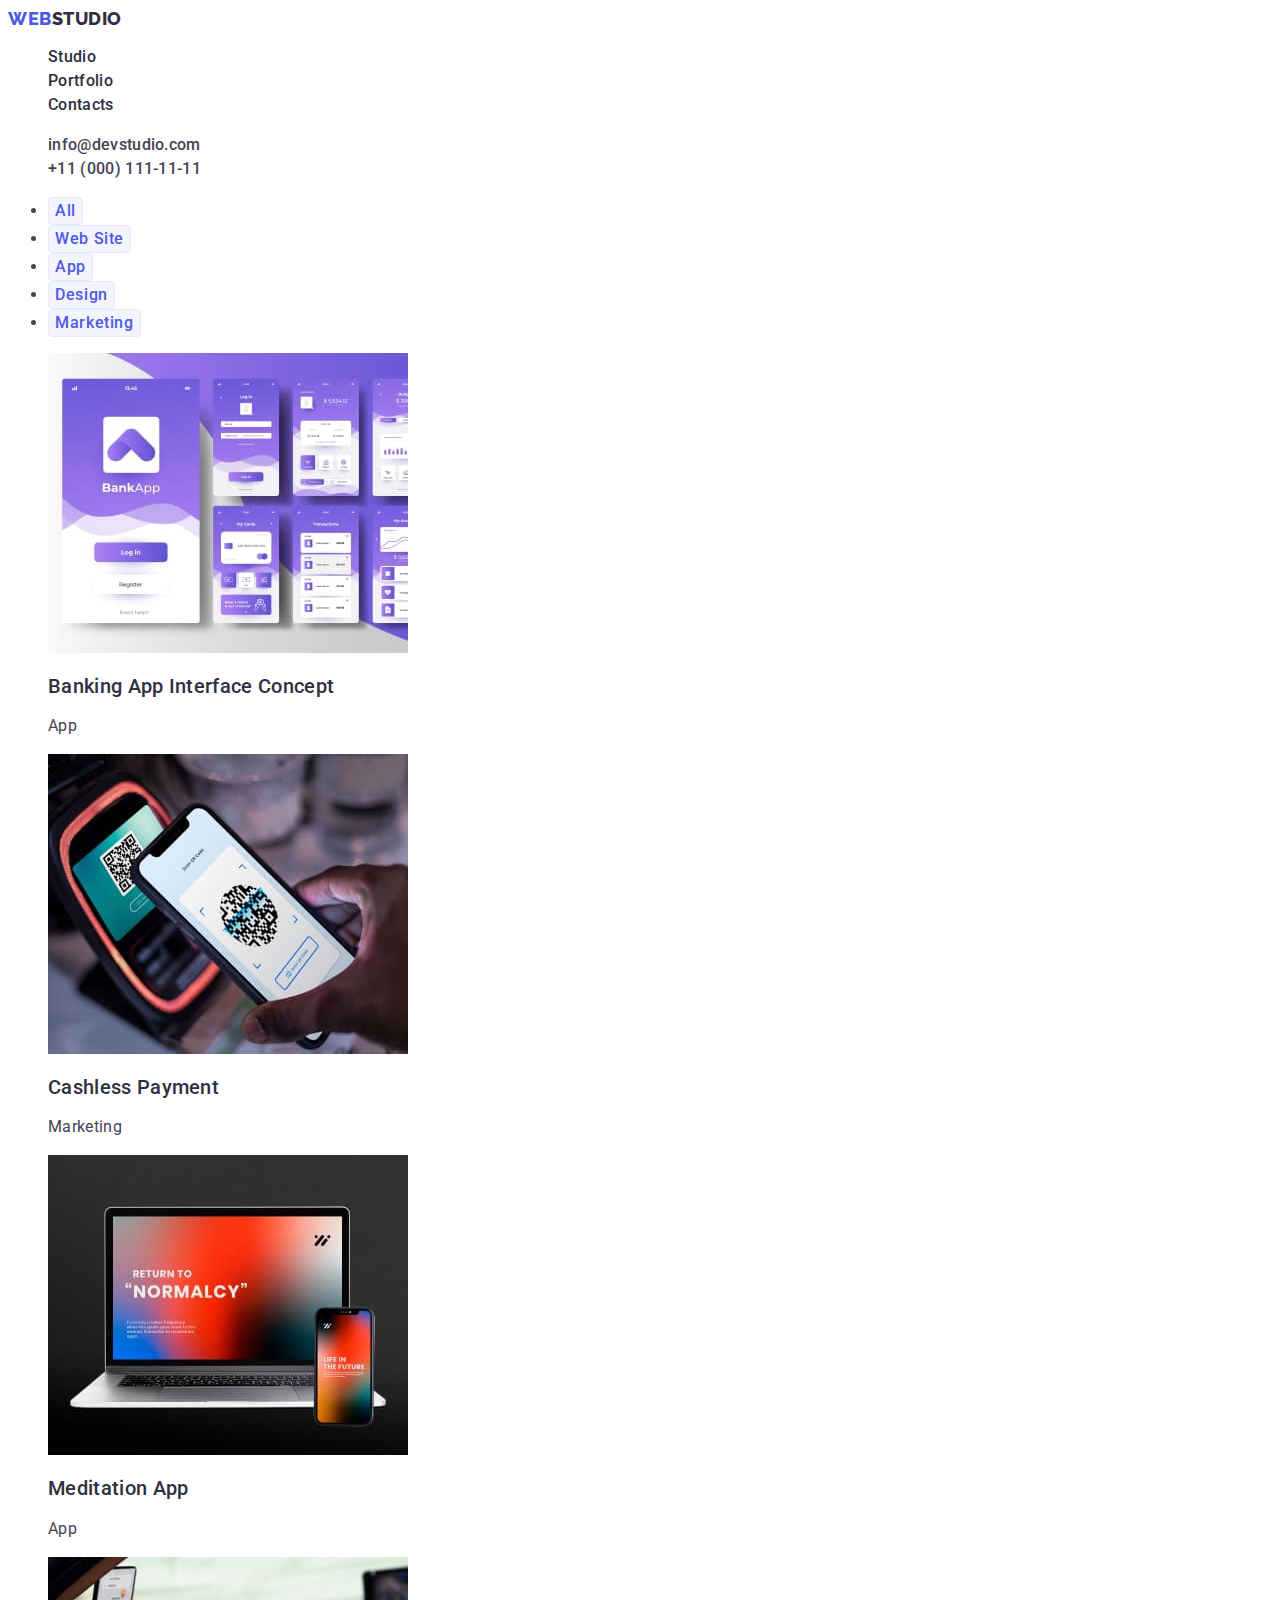
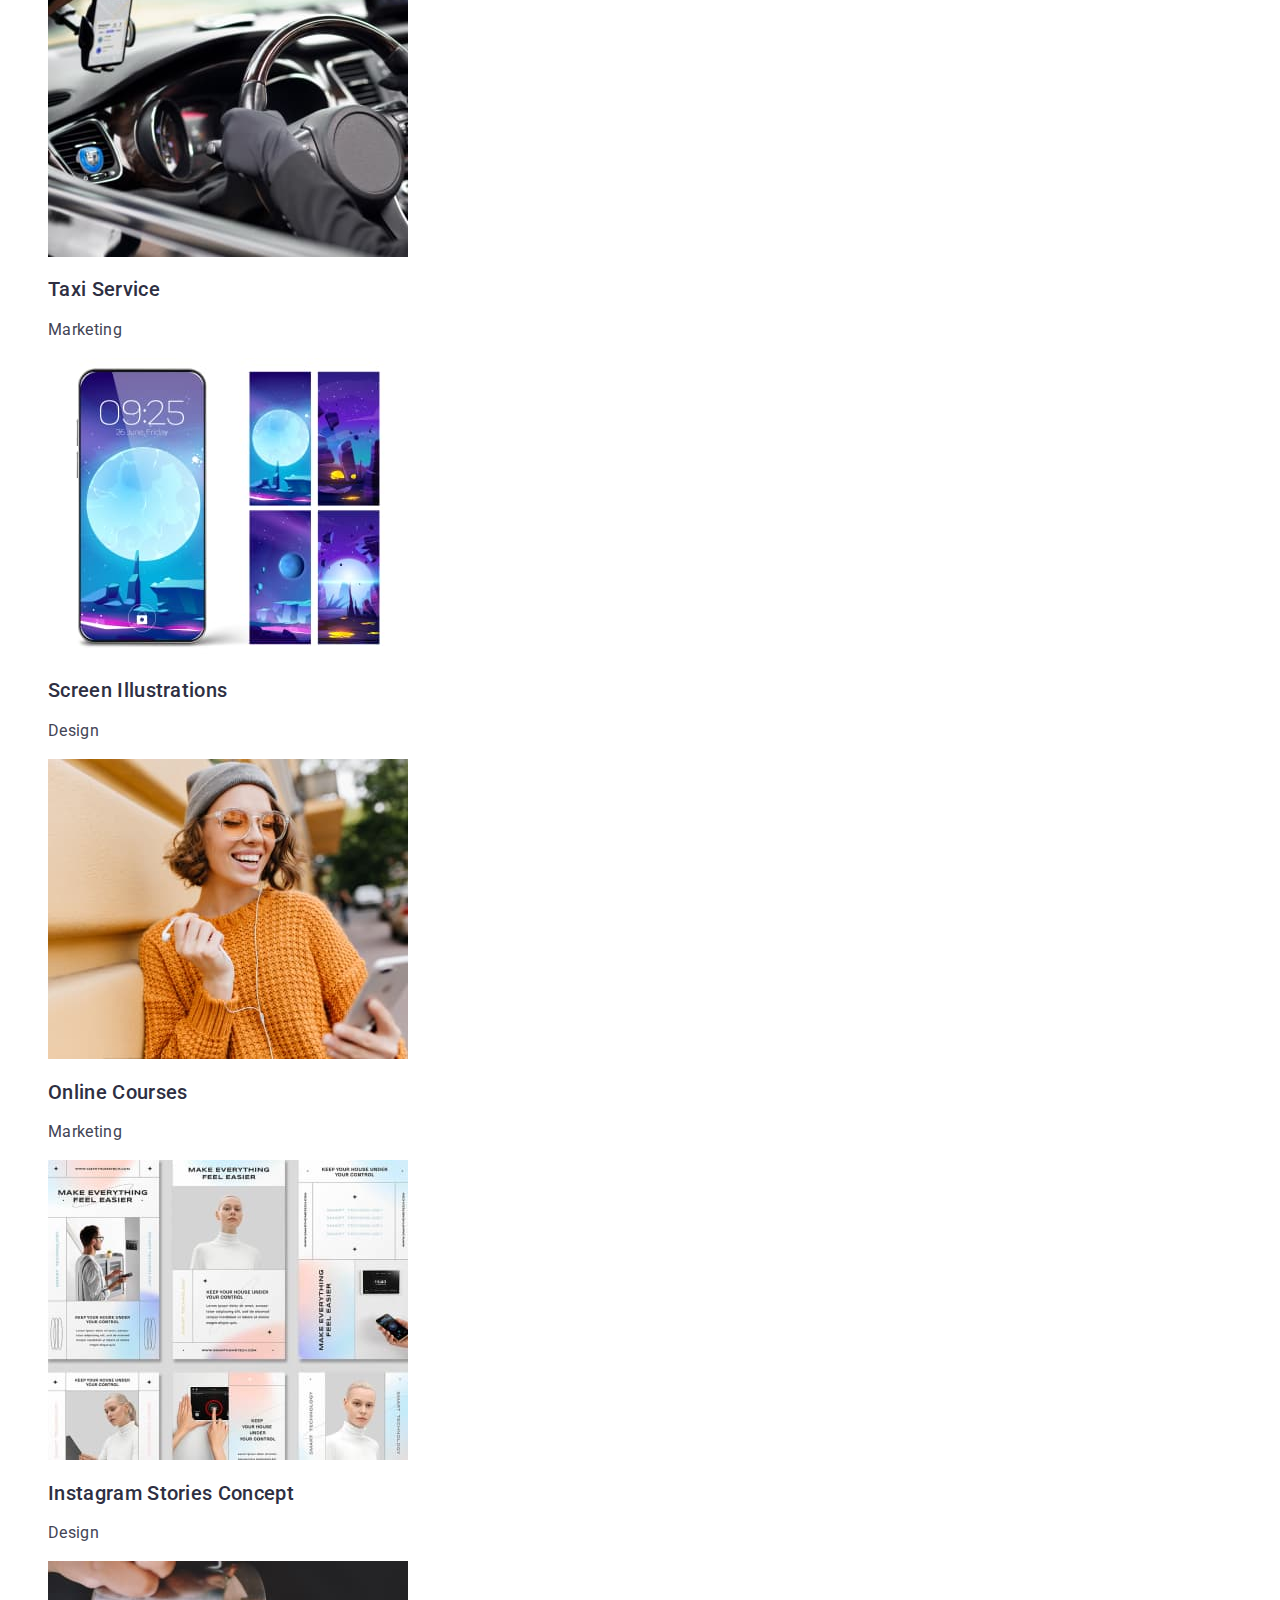
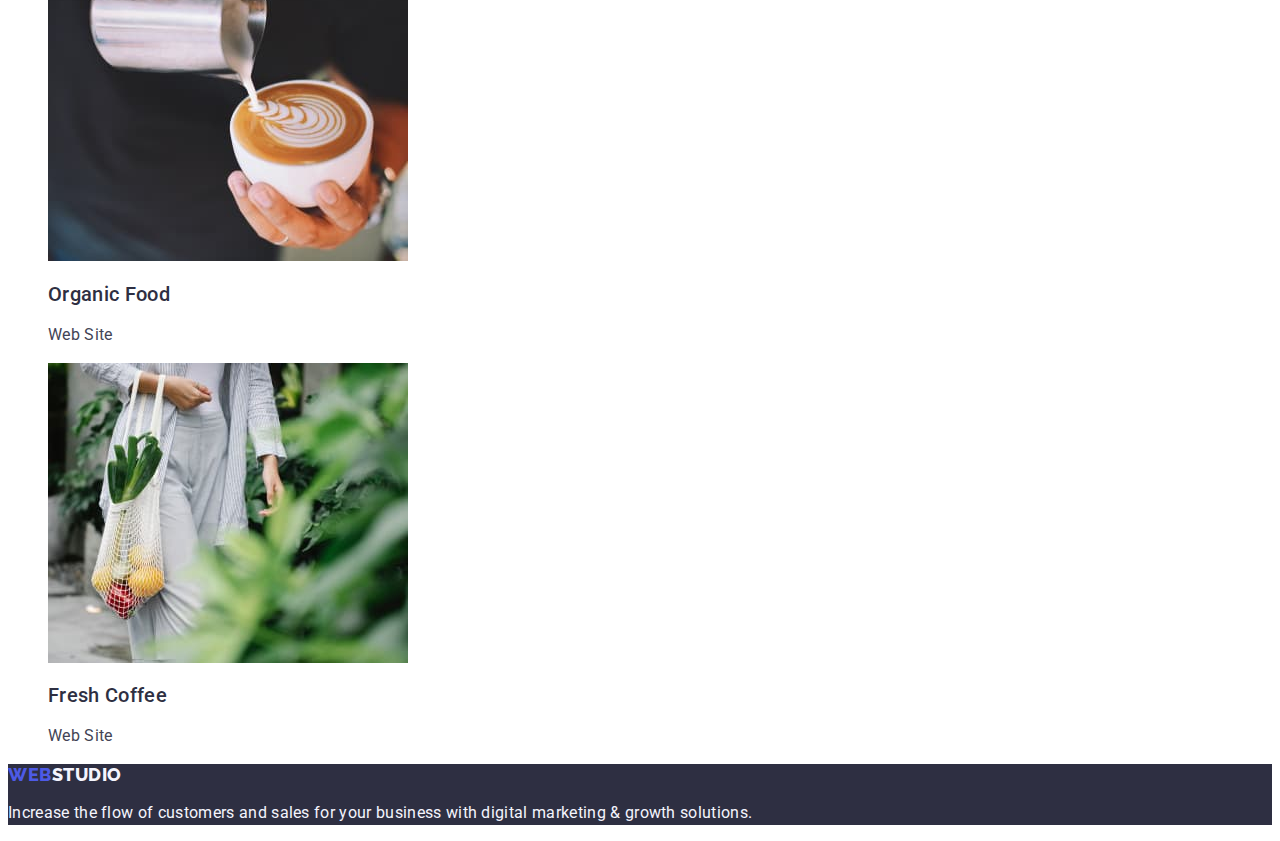
==== portfolio.html @ 150396f2 "portfolio" ====
<!DOCTYPE html>
<html lang="en">
  <head>
    <meta charset="UTF-8" />
    <meta http-equiv="X-UA-Compatible" content="IE=edge" />
    <meta name="viewport" content="width=device-width, initial-scale=1.0" />
    <link rel="stylesheet" href="./css/styles.css" />
    <link rel="preconnect" href="https://fonts.googleapis.com" />
    <link rel="preconnect" href="https://fonts.gstatic.com" crossorigin />
    <link
      href="https://fonts.googleapis.com/css2?family=Raleway:wght@800&family=Roboto:wght@400;500;700;900&display=swap"
      rel="stylesheet"
    />
    <title>Document</title>
  </head>
  <body>
    <!-- Header -->

    <header>
      <nav class="site-nav">
        <a href="./index.html" class="logo link"
          >Web<span class="logo-2">Studio</span></a
        >
        <ul class="list">
          <li>
            <a href="./index.html" class="link">Studio</a>
          </li>
          <li>
            <a href="./portfolio.html" class="link">Portfolio</a>
          </li>
          <li>
            <a href="" class="link">Contacts</a>
          </li>
        </ul>
      </nav>
      <address class="info">
        <ul class="list">
          <li>
            <a href="mailto:info@devstudio.com" class="link"
              >info@devstudio.com</a
            >
          </li>
          <li>
            <a href="tel:+110001111111" class="link">+11 (000) 111-11-11</a>
          </li>
        </ul>
      </address>
    </header>
    <main>
      <section>
        <h1 hidden>Our portfolio</h1>
        <ul class="filter">
          <li>
            <button class="btn" type="button">All</button>
          </li>
          <li>
            <button class="btn" type="button">Web Site</button>
          </li>
          <li>
            <button class="btn" type="button">App</button>
          </li>
          <li>
            <button class="btn" type="button">Design</button>
          </li>
          <li>
            <button class="btn" type="button">Marketing</button>
          </li>
        </ul>
        <ul class="list">
          <li>
            <img
              class="link"
              src="./images/portfolio/img1.jpg"
              alt="App"
              width="360"
            />
            <h2 class="title">Banking App Interface Concept</h2>
            <p class="text">App</p>
          </li>
          <li>
            <img
              class="link"
              src="./images/portfolio/img2.jpg"
              alt="Payment with phone"
              width="360"
            />
            <h2 class="title">Cashless Payment</h2>
            <p class="text">Marketing</p>
          </li>
          <li>
            <img
              class="link"
              src="./images/portfolio/img3.jpg"
              alt="Laptop"
              width="360"
            />
            <h2 class="title">Meditation App</h2>
            <p class="text">App</p>
          </li>
          <li>
            <img
              class="link"
              src="./images/portfolio/img4.jpg"
              alt="Driver place"
              width="360"
            />
            <h2 class="title">Taxi Service</h2>
            <p class="text">Marketing</p>
          </li>
          <li>
            <img
              class="link"
              src="./images/portfolio/img5.jpg"
              alt="Screen Illustrations"
              width="360"
            />
            <h2 class="title">Screen Illustrations</h2>
            <p class="text">Design</p>
          </li>
          <li>
            <img
              class="link"
              src="./images/portfolio/img6.jpg"
              alt="Girl"
              width="360"
            />
            <h2 class="title">Online Courses</h2>
            <p class="text">Marketing</p>
          </li>
          <li>
            <img
              class="link"
              src="./images/portfolio/img7.jpg"
              alt="Stories Concept"
              width="360"
            />
            <h2 class="title">Instagram Stories Concept</h2>
            <p class="text">Design</p>
          </li>
          <li>
            <img
              class="link"
              src="./images/portfolio/img8.jpg"
              alt="Foods"
              width="360"
            />
            <h2 class="title">Organic Food</h2>
            <p class="text">Web Site</p>
          </li>
          <li>
            <img
              class="link"
              src="./images/portfolio/img9.jpg"
              alt="Coffee"
              width="360"
            />
            <h2 class="title">Fresh Coffee</h2>
            <p class="text">Web Site</p>
          </li>
        </ul>
      </section>
    </main>

    <!-- Foot -->

    <footer class="footer">
      <a href="./index.html" class="logo link"
        >Web<span class="logo-2">Studio</span></a
      >
      <p class="text">
        Increase the flow of customers and sales for your business with digital
        marketing & growth solutions.
      </p>
    </footer>
  </body>
</html>
---- css/styles.css ----
/* Main colors */
:root {
    --primary-text-color: #434455;
    --title-text-color: #2E2F42;
    --links-text-color: #4D5AE5;
    --links-hover-color: #404BBF;
    --primary-white-color: #ffffff;
    --text-footer-color:#F4F4FD;
}


body { 
    background-color: var(--primary-white-color);
    color: var(--primary-text-color);

    font-family: Roboto, sans-serif;
    letter-spacing: 0.02em;
}

h1,h2,h3 {
    color: var(--title-text-color);
}



/* Header */
.list {
    list-style-type: none;
}

.link{
    text-decoration: none;
}

.logo {   
    font-family: 'Raleway',sans-serif;
    font-weight: 800;
    font-size: 18px;
    line-height: 1.17;
    text-transform: uppercase;
    letter-spacing: 0.03em;
    text-decoration: none;
    color: var(--links-text-color);
}

.logo-2 {
    color: var(--title-text-color);
} 

.list .link{
    color: var(--title-text-color);
    font-family: 'Roboto';
    font-weight: 500;
    font-size: 16px;
    line-height: 1.5;
}

.list .link:hover,
.list .link:focus{
    color: var(--links-hover-color);
}

.info {
    font-style: normal;
}

.info .link{
    color: var(--primary-text-color);
}

.info .link:hover,
.info .link:focus {
    color: var(--links-hover-color);
}

/* main */
/* Hero section 1*/
.hero {
    background-color: var(--title-text-color);
}

.hero-title {
    color: var(--primary-white-color);
    font-weight: 700;
    font-size: 56px;
    line-height: 1.07;
    text-align: center;
    letter-spacing: 0.02em;

}

.hero-btn {
    background-color: var(--links-text-color);
    color: var(--primary-white-color);
    font-family: inherit;
    font-weight: 500;
    font-size: 16px;
    line-height: 1.5;
    letter-spacing: 0.04em;
    cursor: pointer;
}

.hero-btn:hover,
.hero-btn:focus {
    background-color: var(--links-hover-color);
}

/* Sections */

.section-title{
    font-weight: 700;
    font-size: 36px;
    line-height: 1.11;
    text-align: center;
    text-transform: capitalize;
    letter-spacing: 0.02em;
}

.list .title {
    font-weight: 500;
    font-size: 20px;
    line-height: 1.2;
}
.list .text {
    /* font-weight: 400; */
    font-size: 16px;
    line-height: 1.5;
}
/* Advanteges */

.advant .title {
    letter-spacing: 0.02em;
}
/* Projectes */

.project .title{
    letter-spacing: 0.02em;
}
/* Team */
.team{
    background-color: var(--text-footer-color);
}

.team .title {
    text-align: center;
    letter-spacing: 0.02em;
}

.team .item {
    background-color: var(--primary-white-color);
}

.team .text {
    /* font-weight: 400; */
    text-align: center;
}

/* Footer */
.footer {
    background-color: var(--title-text-color);
    color: var(--text-footer-color);
    }

.footer .logo-2{
   color: var(--text-footer-color); 
}
.footer .text {
    /* font-weight: 400; */
    font-size: 16px;
    line-height: 1.5;
}

/* Portfolio */

.filter .btn {
    background-color: var(--text-footer-color);
    color: var(--links-text-color);
    font-family: inherit;
    font-weight: 500;
    font-size: 16px;
    line-height: 1.5;
    letter-spacing: 0.04em;
    border: 1px solid #E7E9FC;
    border-radius: 4px;
    cursor: pointer;
}

.filter .btn:hover,
.filter .btn:focus {
    background-color: var(--links-hover-color);
    color: var(--primary-white-color);
}

/* .portfolio-list .title {
    font-weight: 500;
    font-size: 20px;
    line-height: 1.2;
}

.portfolio-list .text {
    /* font-weight: 400;
    font-size: 16px;
    line-height: 1.5;
} */
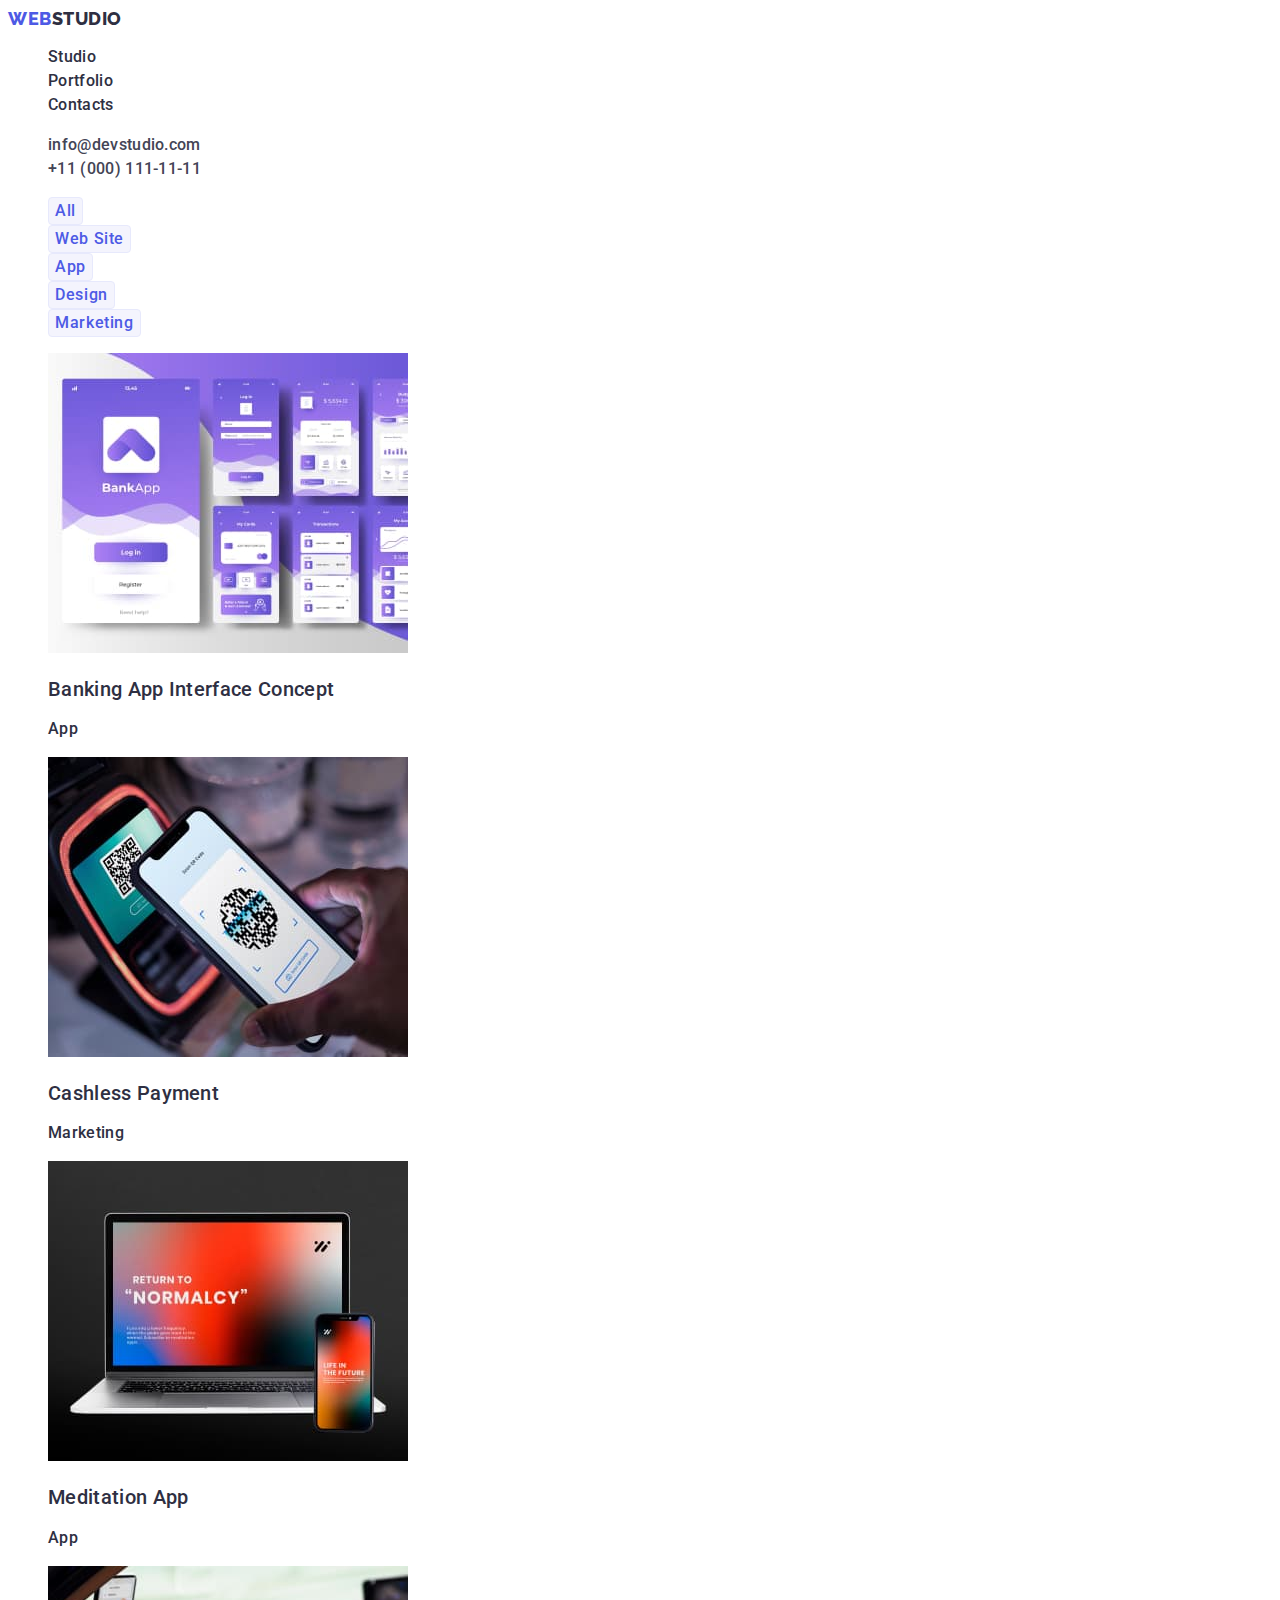
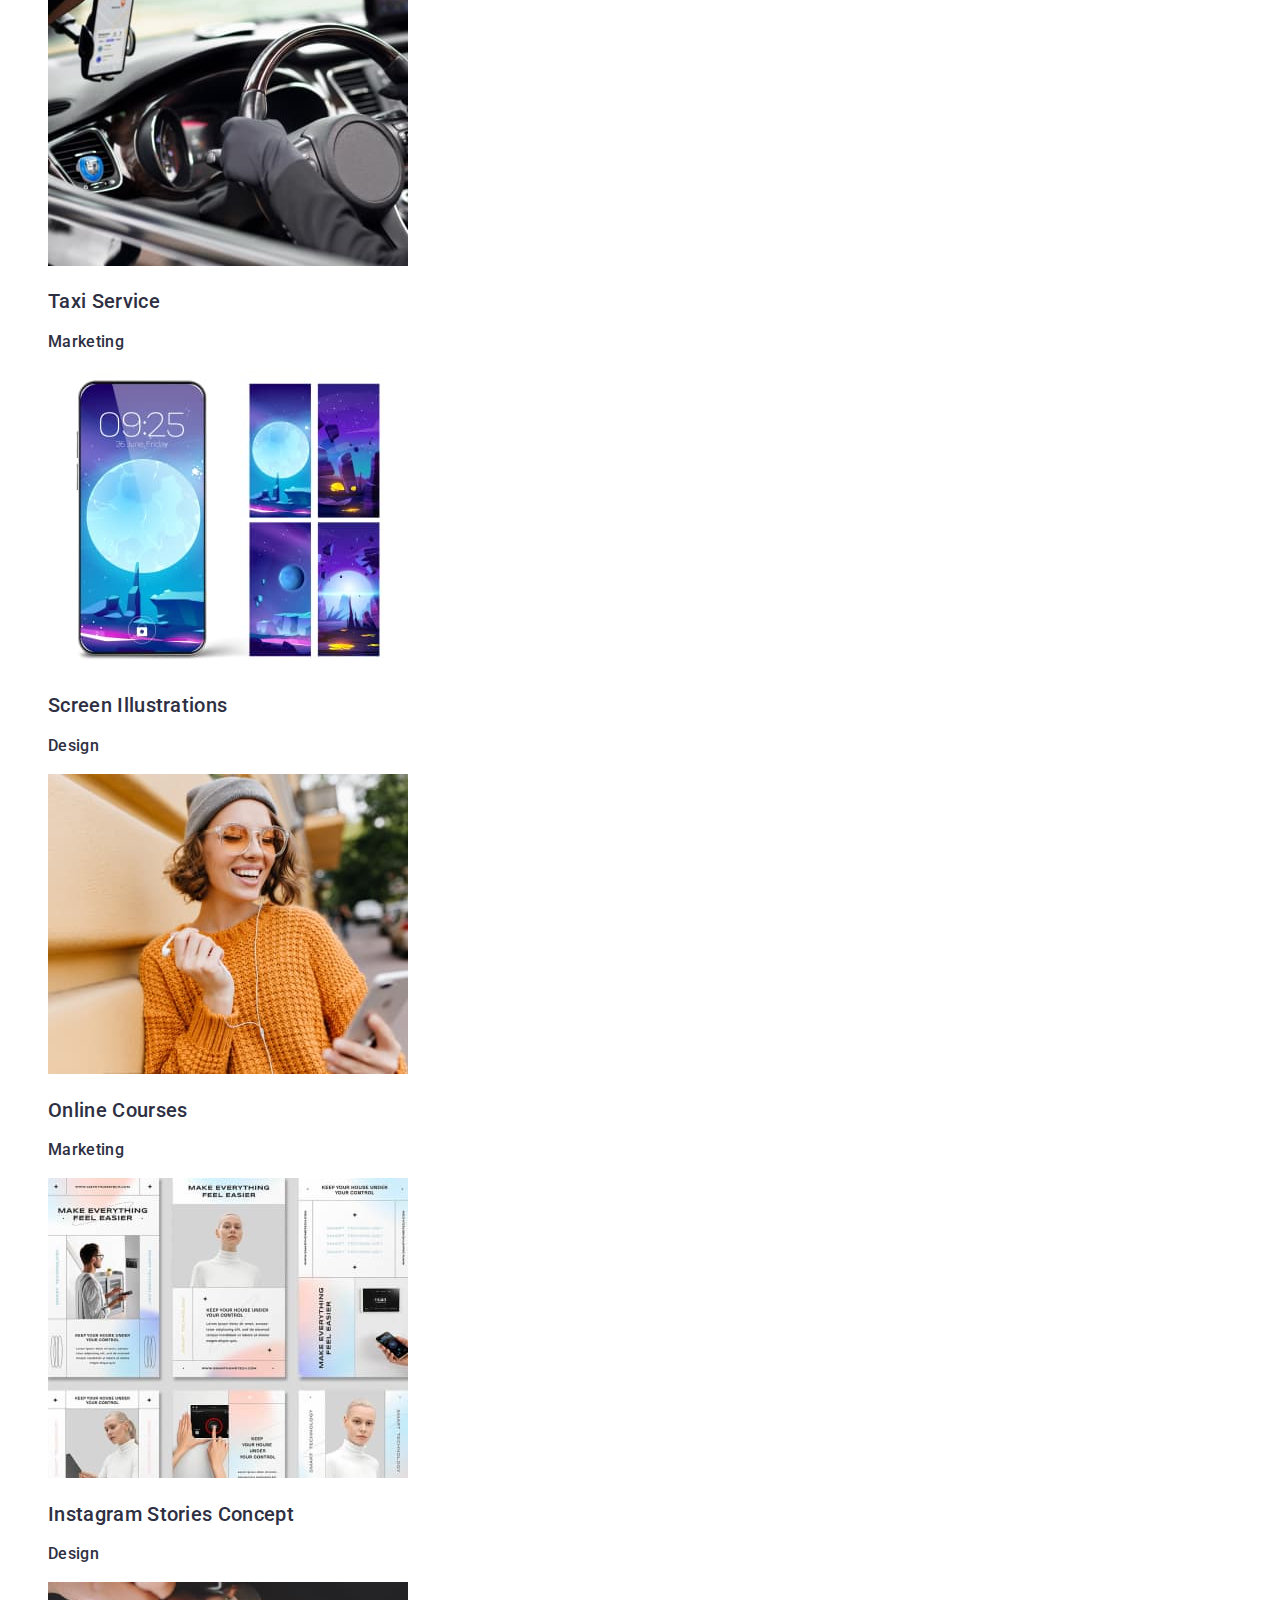
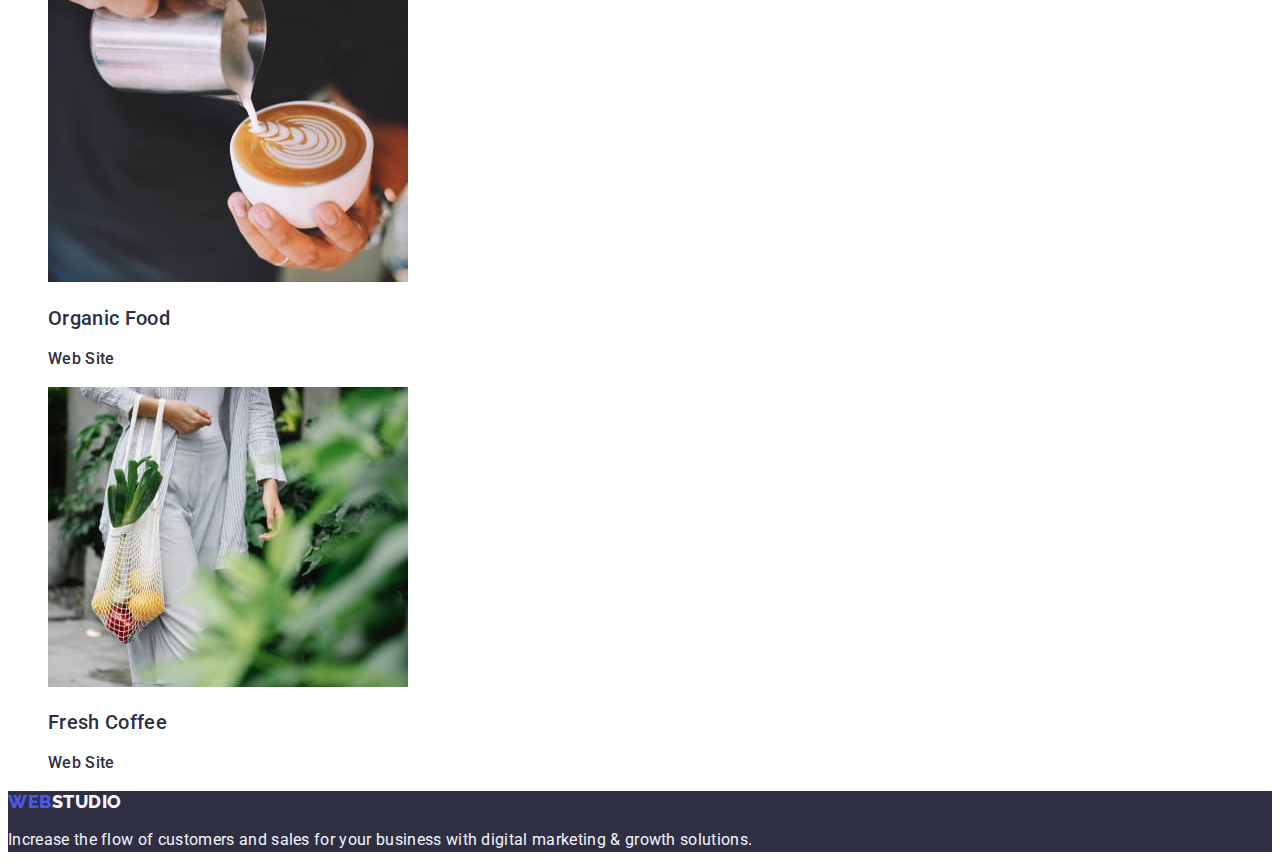
==== commit 5ea3ae31: "portfolio list2" ====
--- a/portfolio.html
+++ b/portfolio.html
@@ -49,7 +49,7 @@
     <main>
       <section>
         <h1 hidden>Our portfolio</h1>
-        <ul class="filter">
+        <ul class="list">
           <li>
             <button class="btn" type="button">All</button>
           </li>
@@ -67,19 +67,13 @@
           </li>
         </ul>
         <ul class="list">
-          <li>
-            <img
-              class="link"
-              src="./images/portfolio/img1.jpg"
-              alt="App"
-              width="360"
-            />
+          <li class="item link">
+            <img src="./images/portfolio/img1.jpg" alt="App" width="360" />
             <h2 class="title">Banking App Interface Concept</h2>
             <p class="text">App</p>
           </li>
-          <li>
+          <li class="item link">
             <img
-              class="link"
               src="./images/portfolio/img2.jpg"
               alt="Payment with phone"
               width="360"
@@ -87,19 +81,13 @@
             <h2 class="title">Cashless Payment</h2>
             <p class="text">Marketing</p>
           </li>
-          <li>
-            <img
-              class="link"
-              src="./images/portfolio/img3.jpg"
-              alt="Laptop"
-              width="360"
-            />
+          <li class="item link">
+            <img src="./images/portfolio/img3.jpg" alt="Laptop" width="360" />
             <h2 class="title">Meditation App</h2>
             <p class="text">App</p>
           </li>
-          <li>
+          <li class="item link">
             <img
-              class="link"
               src="./images/portfolio/img4.jpg"
               alt="Driver place"
               width="360"
@@ -107,9 +95,8 @@
             <h2 class="title">Taxi Service</h2>
             <p class="text">Marketing</p>
           </li>
-          <li>
+          <li class="item link">
             <img
-              class="link"
               src="./images/portfolio/img5.jpg"
               alt="Screen Illustrations"
               width="360"
@@ -117,19 +104,13 @@
             <h2 class="title">Screen Illustrations</h2>
             <p class="text">Design</p>
           </li>
-          <li>
-            <img
-              class="link"
-              src="./images/portfolio/img6.jpg"
-              alt="Girl"
-              width="360"
-            />
+          <li class="item link">
+            <img src="./images/portfolio/img6.jpg" alt="Girl" width="360" />
             <h2 class="title">Online Courses</h2>
             <p class="text">Marketing</p>
           </li>
-          <li>
+          <li class="item link">
             <img
-              class="link"
               src="./images/portfolio/img7.jpg"
               alt="Stories Concept"
               width="360"
@@ -137,23 +118,13 @@
             <h2 class="title">Instagram Stories Concept</h2>
             <p class="text">Design</p>
           </li>
-          <li>
-            <img
-              class="link"
-              src="./images/portfolio/img8.jpg"
-              alt="Foods"
-              width="360"
-            />
+          <li class="item link">
+            <img src="./images/portfolio/img8.jpg" alt="Foods" width="360" />
             <h2 class="title">Organic Food</h2>
             <p class="text">Web Site</p>
           </li>
-          <li>
-            <img
-              class="link"
-              src="./images/portfolio/img9.jpg"
-              alt="Coffee"
-              width="360"
-            />
+          <li class="item link">
+            <img src="./images/portfolio/img9.jpg" alt="Coffee" width="360" />
             <h2 class="title">Fresh Coffee</h2>
             <p class="text">Web Site</p>
           </li>
--- a/css/styles.css
+++ b/css/styles.css
@@ -172,7 +172,7 @@
 
 /* Portfolio */
 
-.filter .btn {
+.list .btn {
     background-color: var(--text-footer-color);
     color: var(--links-text-color);
     font-family: inherit;
@@ -185,8 +185,8 @@
     cursor: pointer;
 }
 
-.filter .btn:hover,
-.filter .btn:focus {
+.list .btn:hover,
+.list .btn:focus {
     background-color: var(--links-hover-color);
     color: var(--primary-white-color);
 }
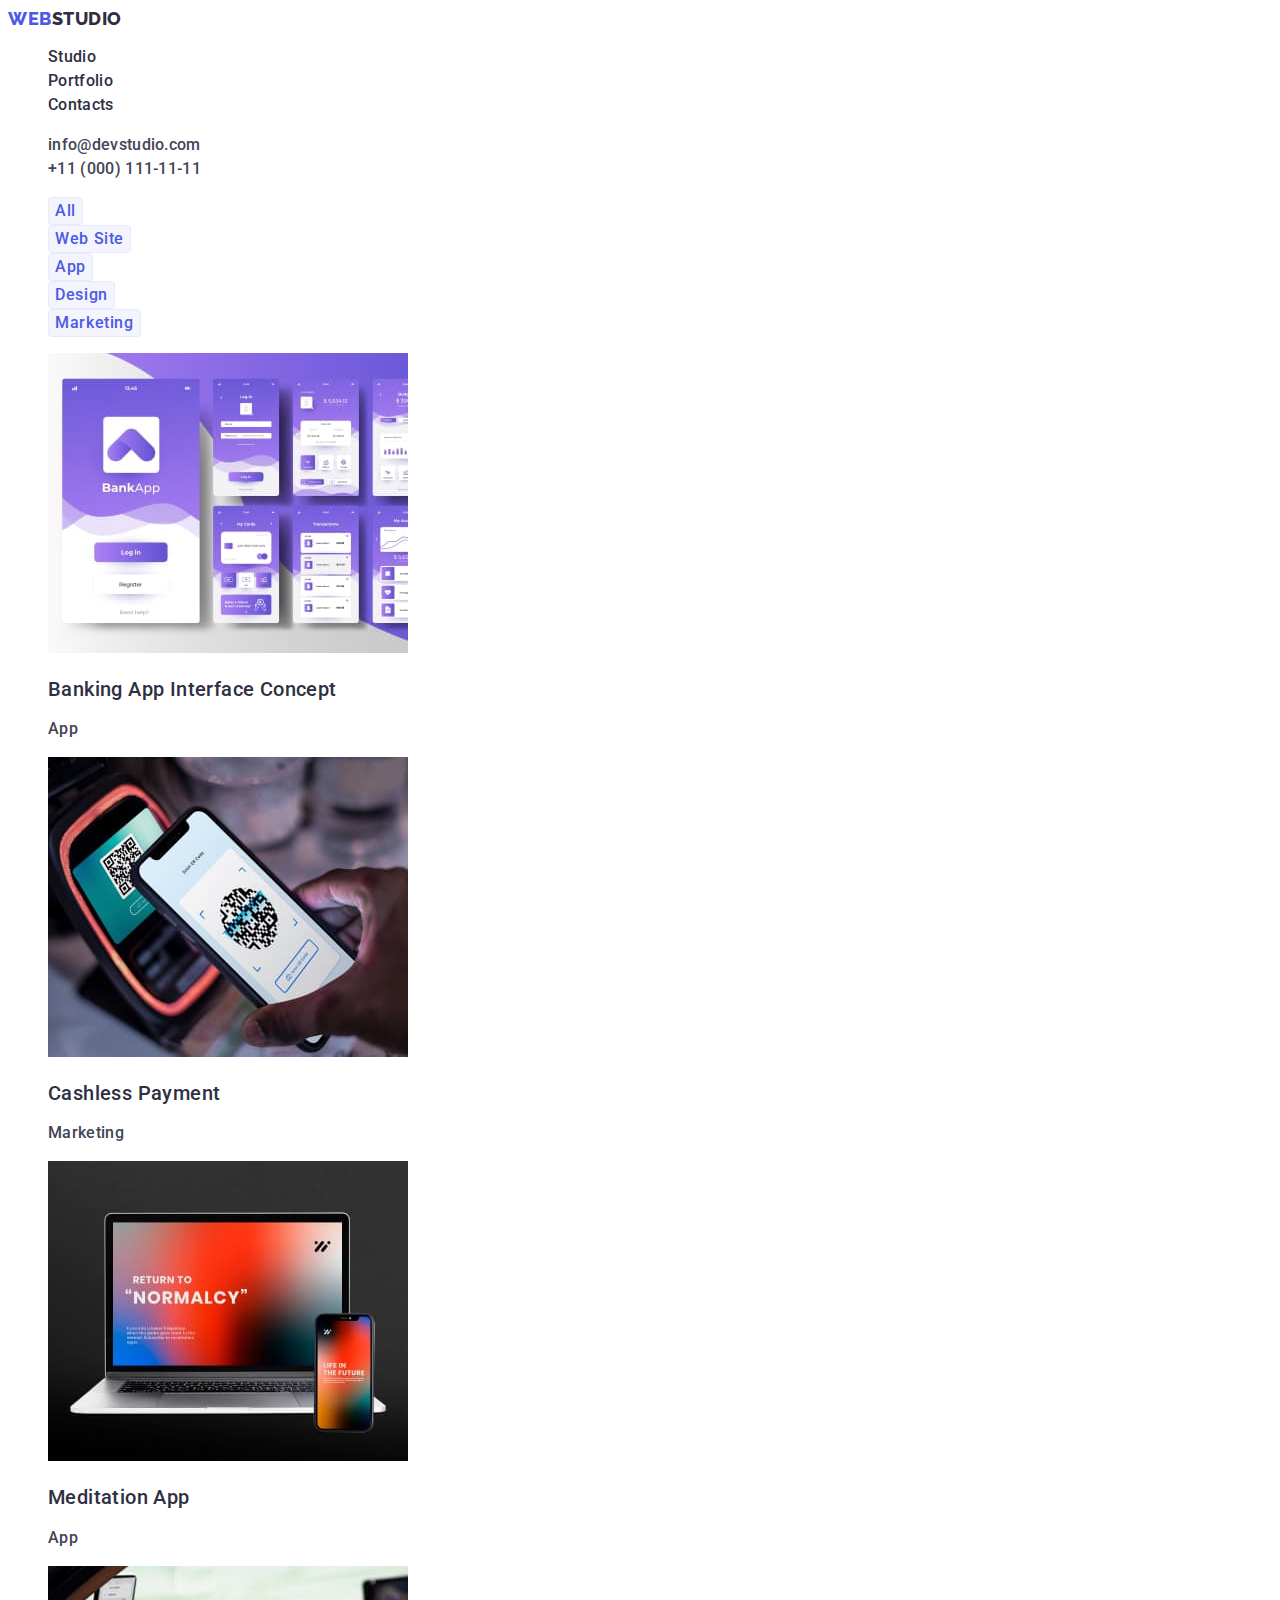
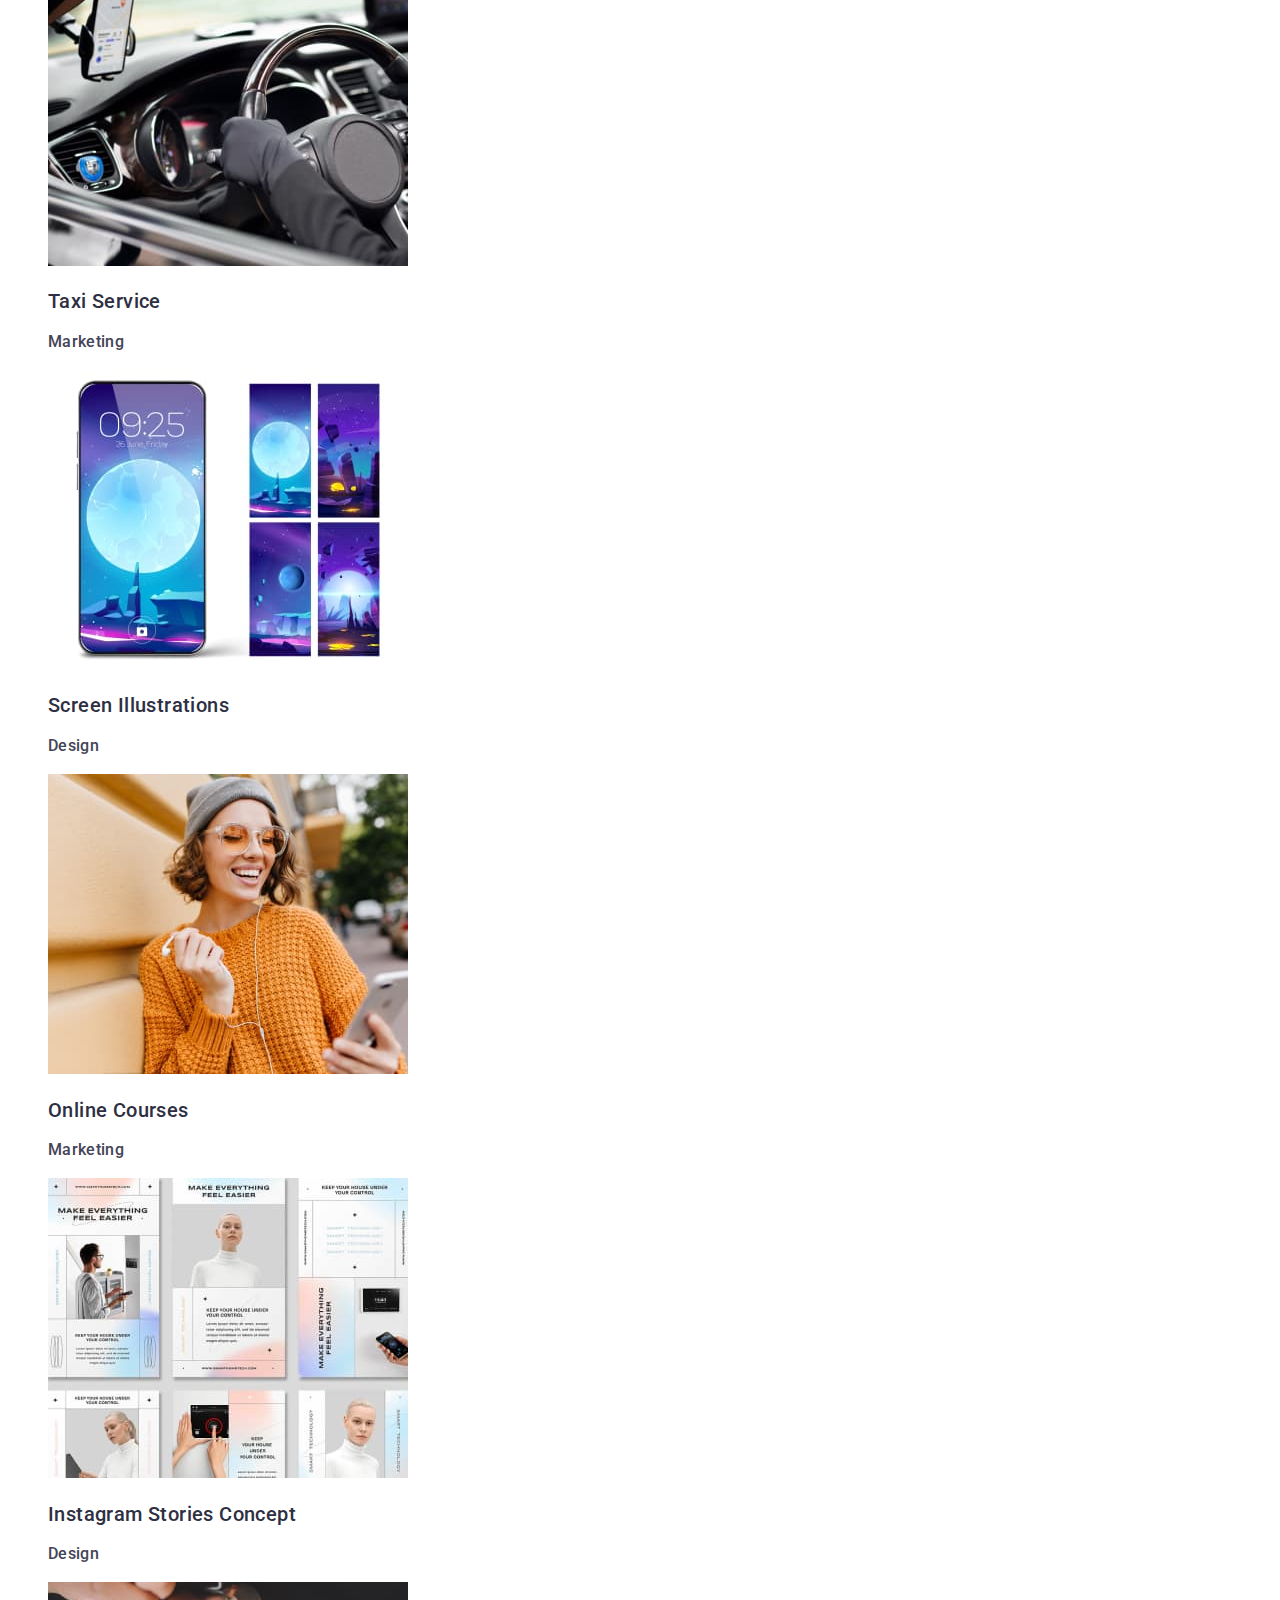
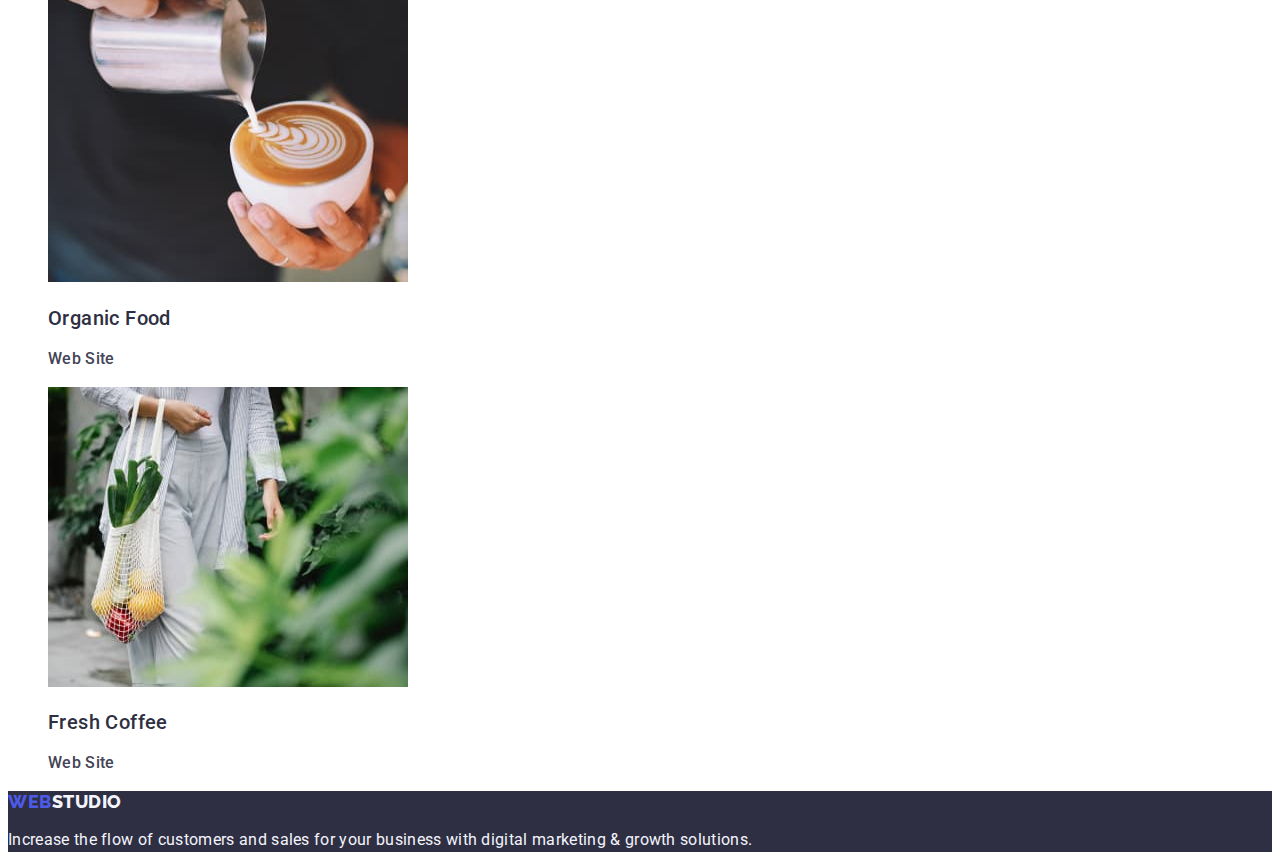
==== commit 9d835374: "portfolio done" ====
--- a/portfolio.html
+++ b/portfolio.html
@@ -47,7 +47,7 @@
       </address>
     </header>
     <main>
-      <section>
+      <section class="portfolio">
         <h1 hidden>Our portfolio</h1>
         <ul class="list">
           <li>
@@ -67,66 +67,84 @@
           </li>
         </ul>
         <ul class="list">
-          <li class="item link">
-            <img src="./images/portfolio/img1.jpg" alt="App" width="360" />
-            <h2 class="title">Banking App Interface Concept</h2>
-            <p class="text">App</p>
+          <li>
+            <a class="link" href="">
+              <img src="./images/portfolio/img1.jpg" alt="App" width="360" />
+              <h2 class="title">Banking App Interface Concept</h2>
+              <p class="text">App</p></a
+            >
           </li>
-          <li class="item link">
-            <img
-              src="./images/portfolio/img2.jpg"
-              alt="Payment with phone"
-              width="360"
-            />
-            <h2 class="title">Cashless Payment</h2>
-            <p class="text">Marketing</p>
+          <li>
+            <a class="link" href="">
+              <img
+                src="./images/portfolio/img2.jpg"
+                alt="Payment with phone"
+                width="360"
+              />
+              <h2 class="title">Cashless Payment</h2>
+              <p class="text">Marketing</p></a
+            >
           </li>
-          <li class="item link">
-            <img src="./images/portfolio/img3.jpg" alt="Laptop" width="360" />
-            <h2 class="title">Meditation App</h2>
-            <p class="text">App</p>
+          <li>
+            <a class="link" href="">
+              <img src="./images/portfolio/img3.jpg" alt="Laptop" width="360" />
+              <h2 class="title">Meditation App</h2>
+              <p class="text">App</p></a
+            >
           </li>
-          <li class="item link">
-            <img
-              src="./images/portfolio/img4.jpg"
-              alt="Driver place"
-              width="360"
-            />
-            <h2 class="title">Taxi Service</h2>
-            <p class="text">Marketing</p>
+          <li>
+            <a class="link" href="">
+              <img
+                src="./images/portfolio/img4.jpg"
+                alt="Driver place"
+                width="360"
+              />
+              <h2 class="title">Taxi Service</h2>
+              <p class="text">Marketing</p></a
+            >
           </li>
-          <li class="item link">
-            <img
-              src="./images/portfolio/img5.jpg"
-              alt="Screen Illustrations"
-              width="360"
-            />
-            <h2 class="title">Screen Illustrations</h2>
-            <p class="text">Design</p>
+          <li>
+            <a class="link" href="">
+              <img
+                src="./images/portfolio/img5.jpg"
+                alt="Screen Illustrations"
+                width="360"
+              />
+              <h2 class="title">Screen Illustrations</h2>
+              <p class="text">Design</p></a
+            >
           </li>
-          <li class="item link">
-            <img src="./images/portfolio/img6.jpg" alt="Girl" width="360" />
-            <h2 class="title">Online Courses</h2>
-            <p class="text">Marketing</p>
+          <li>
+            <a class="link" href="">
+              <img src="./images/portfolio/img6.jpg" alt="Girl" width="360" />
+              <h2 class="title">Online Courses</h2>
+              <p class="text">Marketing</p></a
+            >
           </li>
-          <li class="item link">
-            <img
-              src="./images/portfolio/img7.jpg"
-              alt="Stories Concept"
-              width="360"
-            />
-            <h2 class="title">Instagram Stories Concept</h2>
-            <p class="text">Design</p>
+          <li>
+            <a class="link" href="">
+              <img
+                src="./images/portfolio/img7.jpg"
+                alt="Stories Concept"
+                width="360"
+              />
+              <h2 class="title">Instagram Stories Concept</h2>
+              <p class="text">Design</p></a
+            >
           </li>
-          <li class="item link">
-            <img src="./images/portfolio/img8.jpg" alt="Foods" width="360" />
-            <h2 class="title">Organic Food</h2>
-            <p class="text">Web Site</p>
+          <li>
+            <a class="link" href="">
+              <img src="./images/portfolio/img8.jpg" alt="Foods" width="360" />
+              <h2 class="title">Organic Food</h2>
+              <p class="text">Web Site</p></a
+            >
           </li>
-          <li class="item link">
-            <img src="./images/portfolio/img9.jpg" alt="Coffee" width="360" />
-            <h2 class="title">Fresh Coffee</h2>
-            <p class="text">Web Site</p>
+          <li>
+            <a class="link" href="">
+              <img src="./images/portfolio/img9.jpg" alt="Coffee" width="360" />
+              <h2 class="title">Fresh Coffee</h2>
+              <p class="text">Web Site</p></a
+            >
           </li>
         </ul>
       </section>
--- a/css/styles.css
+++ b/css/styles.css
@@ -191,14 +191,10 @@
     color: var(--primary-white-color);
 }
 
-/* .portfolio-list .title {
-    font-weight: 500;
-    font-size: 20px;
-    line-height: 1.2;
-}
-
-.portfolio-list .text {
-    /* font-weight: 400;
-    font-size: 16px;
-    line-height: 1.5;
-} */+.portfolio .title {
+    letter-spacing: 0.02em;
+}
+
+.portfolio .text {
+    color: var(--primary-text-color)
+} 